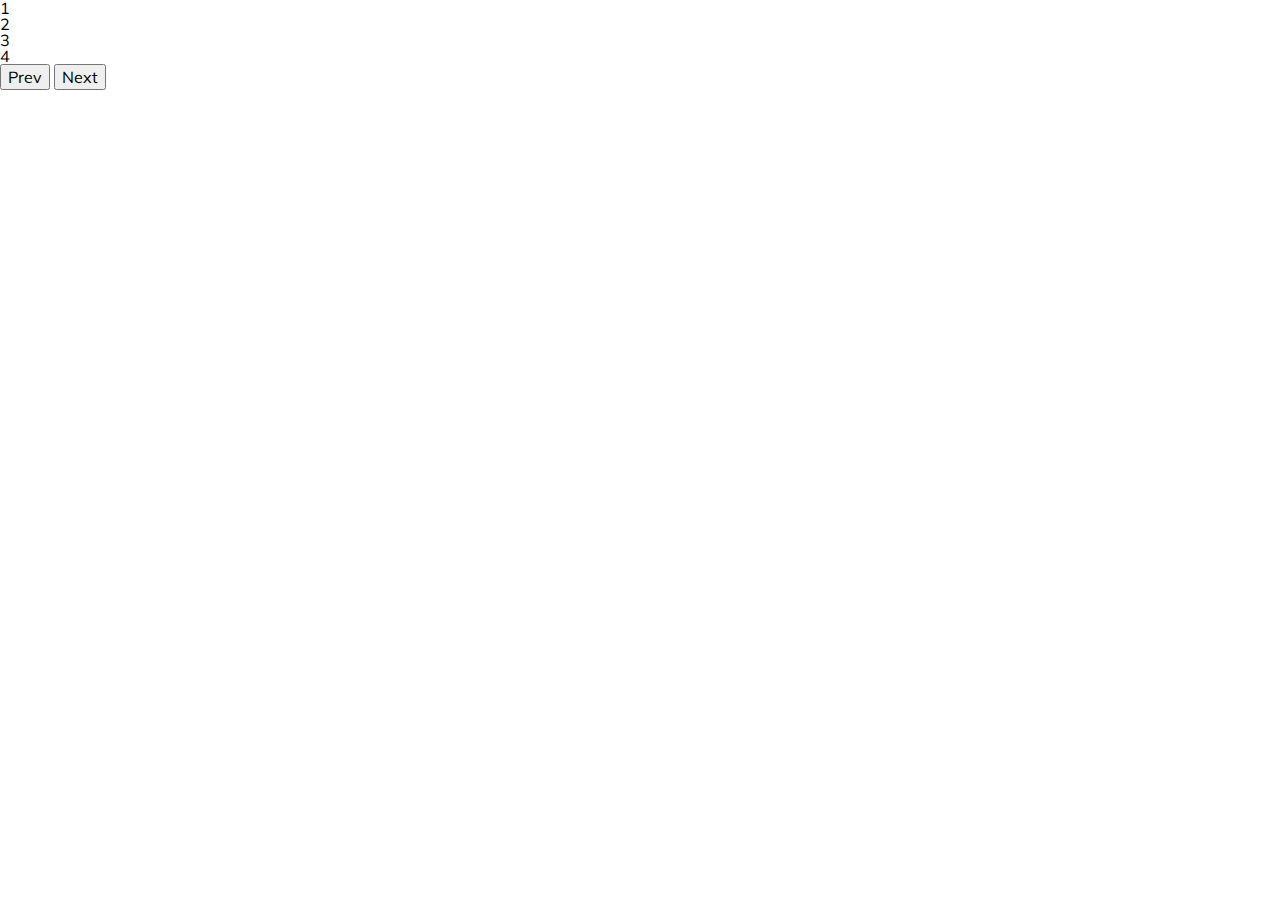
==== progress-steps/index.html @ bbee4052 "Terreo preparado para o estilizar com CSS" ====
<!DOCTYPE html>
<html lang="en">
<head>
    <meta charset="UTF-8">
    <meta name="viewport" content="width=device-width, initial-scale=1.0">
    <title>Progress Steps</title>
    <link rel="stylesheet" href="./style.css">
    <script src="./script.js" defer></script>
</head>
<body>
    <main class="container">
        <div id="step-container">
            <div id="step1" class="steps step-abled">1</div>
            <div id="step2" class="steps">2</div>
            <div id="step3" class="steps">3</div>
            <div id="step4" class="steps">4</div>
        </div>

        <div id="buttons-container">
            <button id="prev" class="btn btn-disabled">Prev</button>
            <button id="next" class="btn">Next</button>
        </div>
    </main>
</body>
</html>
---- progress-steps/style.css ----
@import url(./reset.css);
@import url('https://fonts.googleapis.com/css2?family=Mulish&display=swap');

* {
    box-sizing: border-box;
    font-family: 'Mulish', sans-serif;
    font-size: 1rem;
}
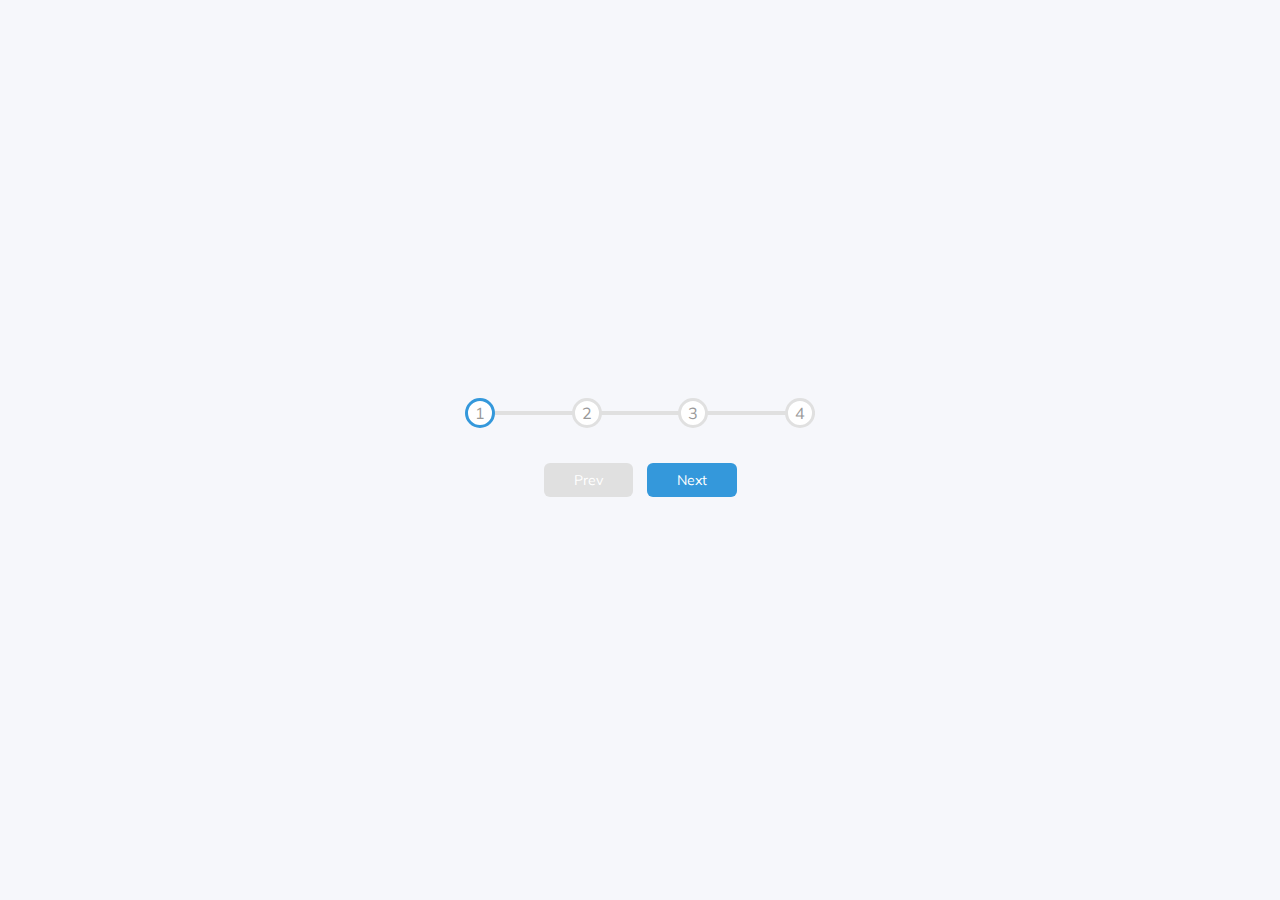
==== commit 0f949563: "CSS todo aplicado, pronto para JS" ====
--- a/progress-steps/index.html
+++ b/progress-steps/index.html
@@ -9,7 +9,7 @@
 </head>
 <body>
     <main class="container">
-        <div id="step-container">
+        <div class="step-container">
             <div id="step1" class="steps step-abled">1</div>
             <div id="step2" class="steps">2</div>
             <div id="step3" class="steps">3</div>
--- a/progress-steps/style.css
+++ b/progress-steps/style.css
@@ -7,3 +7,77 @@
     font-size: 1rem;
 }
 
+body {
+    width: 100vw;
+    height: 100vh;
+    overflow: hidden;
+    background-color: #F6F7FB;
+}
+
+.container {
+    margin: 0 auto;
+    height: 100vh;
+    width: 350px;
+    display: flex;
+    justify-content: center;
+    align-items: center;
+    flex-direction: column;
+}
+
+.step-container {
+    width: 100%;
+    height: 30px;
+    display: flex;
+    justify-content: space-between;
+    align-items: center;
+    position: relative;
+    margin-bottom: 30px;
+}
+
+.step-container::before {
+    content: '';
+    display: block;
+    background-color: #e0e0e0;
+    width: 350px;
+    height: 4px;
+    position: absolute;
+    top: 50%;
+    transform: translateY(-50%);
+    z-index: -1;
+}
+
+.steps {
+    border: 3px solid #e0e0e0;
+    border-radius: 50%;
+    width: 30px;
+    height: 30px;
+    display: flex;
+    justify-content: center;
+    align-items: center;
+    background-color: #fff;
+    color: #999999;
+}
+
+.step-abled {
+    border-color: #3498db;
+}
+
+.btn {
+    border: none;
+    padding: 8px 30px;
+    border-radius: 6px;
+    background-color: #3498db;
+    color: #fff;
+    font-size: 14px;
+    margin: 5px;
+    cursor: pointer;
+}
+
+.btn:active {
+    transform: scale(0.98);
+}
+
+.btn-disabled {
+    background-color: #e0e0e0;
+    cursor: url(./icons/icon-block.png), auto;
+}
